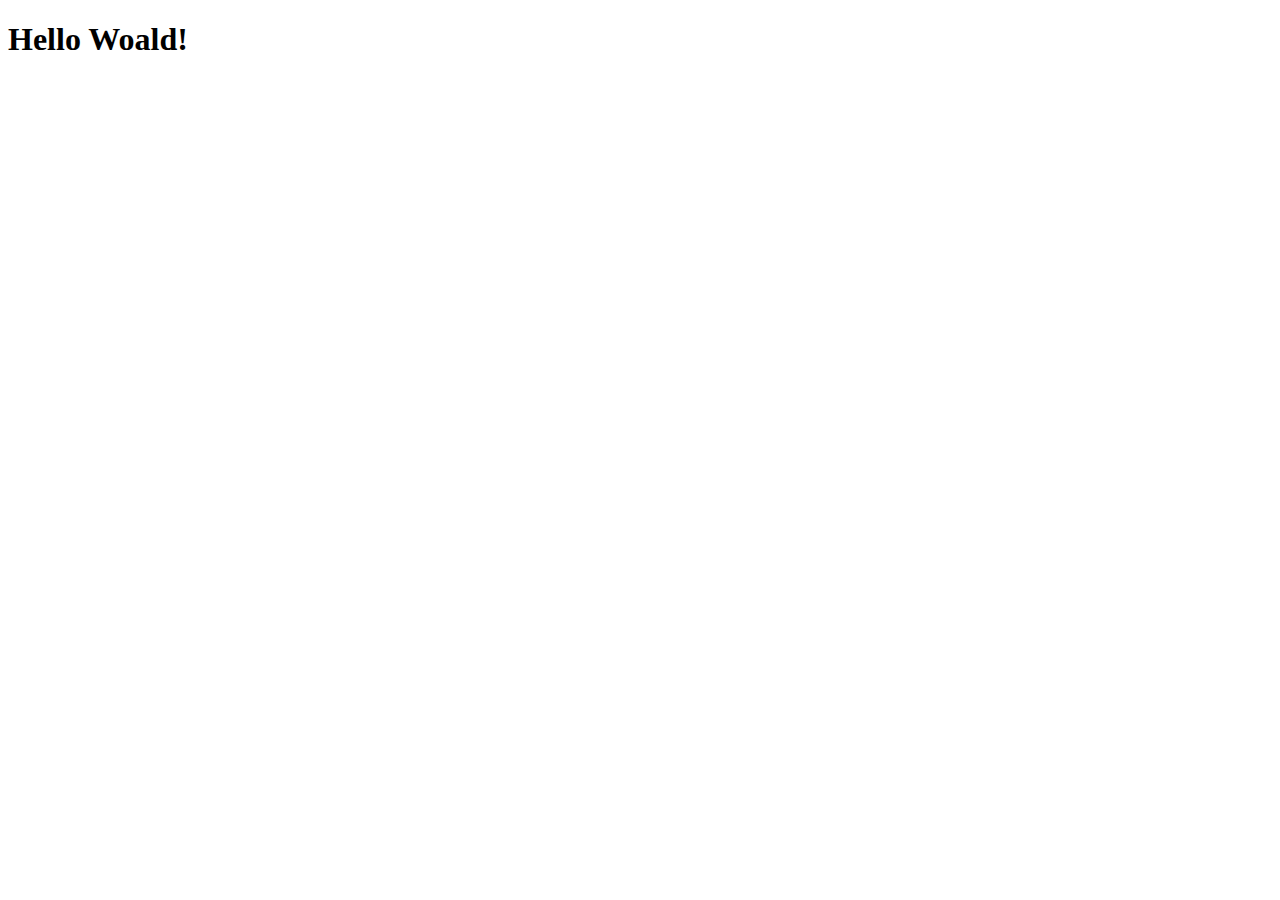
==== index.html @ 113dc69e "Nope" ====
<!DOCTYPE html>
<html lang="en">
<head>
	<meta charset="UTF-8">
	<meta name="viewport" content="width=device-width, initial-scale=1.0">
	<title>Document</title>
</head>
<body>
	<h1> Hello Woald! </h1>
</body>
</html>
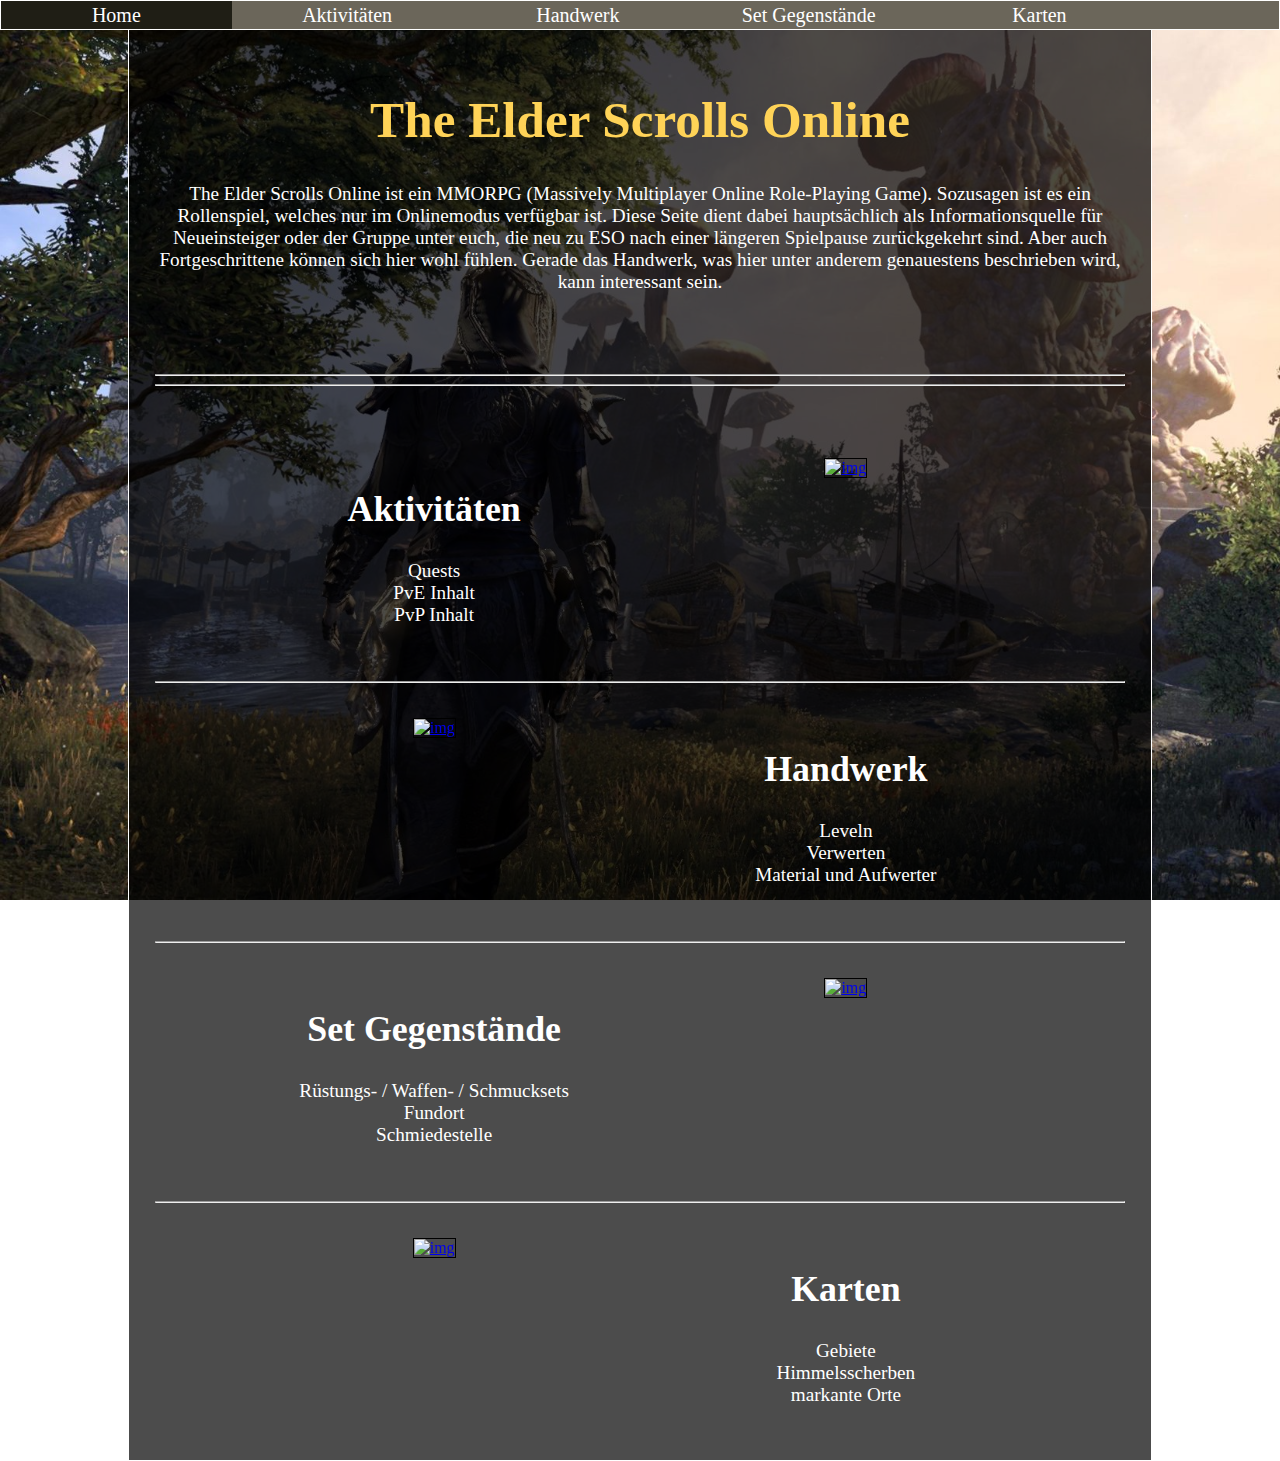
==== commit 99e64516: "Lieblingsfach" ====
--- a/index.html
+++ b/index.html
@@ -1,11 +1,83 @@
-<!DOCTYPE html>
-<html lang="en">
-<head>
-	<meta charset="UTF-8">
-	<meta name="viewport" content="width=device-width, initial-scale=1.0">
-	<title>Document</title>
-</head>
-<body>
-	<h1> Hello Woald! </h1>
-</body>
-</html>+<!doctype html>
+<html lang="de">
+	<head>
+		<meta charset="utf-8">
+		<meta name="author" content="Scharrer Raphael">
+		<meta name="deescription" content="Guids for The Elder Scrolls Online">
+		<link rel="icon" href="../img/Favicon.png" type="image/gif" size="32x32">
+		<link rel="stylesheet" type="text/css" href="./Scharrer Raphael ESO-Website/css/style.css">
+		<title> ESO-Website </title>
+	</head>
+	<body>
+	
+	<header id="nav">
+            <a href="./hauptseite.html" id="aktuelle_Seite"> Home </a>
+			<a href="./unterseite_Aktivitaeten.html"> Aktivitäten </a>
+			<a href="./unterseite_Handwerk.html"> Handwerk </a>
+			<a href="./unterseite_Set-Gegenstaende.html"> Set Gegenstände </a>
+			<a href="./unterseite_Karten.html"> Karten </a>
+    </header>
+		
+		<main>
+		
+		<h1> The Elder Scrolls Online </h1>
+		<p id="unterseiten_definition"> The Elder Scrolls Online ist ein MMORPG (Massively Multiplayer Online Role-Playing Game). Sozusagen ist es ein Rollenspiel, welches nur im Onlinemodus verfügbar ist. Diese Seite dient dabei hauptsächlich als Informationsquelle für Neueinsteiger oder der Gruppe unter euch, die neu zu ESO nach einer längeren Spielpause zurückgekehrt sind. Aber auch Fortgeschrittene können sich hier wohl fühlen. Gerade das Handwerk, was hier unter anderem genauestens beschrieben wird, kann interessant sein. </p>
+	<br><br><br><hr><hr><br><br><br>
+		
+		<div class="centerBox">
+			<div class="doubleBox">
+				<h2> Aktivitäten </h2>
+				<p> Quests <br>
+				PvE Inhalt <br>
+				PvP Inhalt </p>
+			</div>
+			<div class="doubleBox">
+				<a href="./unterseite_aktivitaeten.html"> <img src="../img/unterseite_Aktivitaeten.jpg" width="100%" alt="img" class="image"> </a>
+			</div>
+		</div>
+		
+	<br><hr><br>
+		
+		<div class="centerBox">
+			<div class="doubleBox">
+				<a href="./unterseite_handwerk.html"> <img src="../img/unterseite_Handwerk.jpg" width="100%" alt="img" class="image"> </a>
+			</div>
+			<div class="doubleBox">
+				<h2> Handwerk </h2>
+				<p> Leveln <br>
+				Verwerten <br>
+				Material und Aufwerter </p>
+			</div>
+		</div>
+		
+	<br><hr><br>
+	
+		<div class="centerBox">
+			<div class="doubleBox">
+				<h2> Set Gegenstände </h2>
+				<p> Rüstungs- / Waffen- / Schmucksets <br>
+				Fundort <br>
+				Schmiedestelle </p>
+			</div>
+			<div class="doubleBox">
+				<a href="./unterseite_Set-Gegenstaende.html"> <img src="../img/unterseite_Set-Gegenstaende.jpg" width="100%" alt="img" class="image"> </a>
+			</div>
+		</div>
+		
+	<br><hr><br>
+		
+		<div class="centerBox">
+			<div class="doubleBox">
+				<a href="./unterseite_Karten.html"> <img src="../img/unterseite_Karten.jpg" width="100%" alt="img" class="image"> </a>
+			</div>
+			<div class="doubleBox">
+				<h2> Karten </h2>
+				<p> Gebiete <br>
+				Himmelsscherben <br>
+				markante Orte </p>
+			</div>
+		</div>
+		
+	</main>
+	
+	</body>--- a/Scharrer Raphael ESO-Website/css/style.css
+++ b/Scharrer Raphael ESO-Website/css/style.css
@@ -0,0 +1,220 @@
+/* Allgemein */
+body {
+	margin:0;
+	padding:0;
+	background-image:url("../img/backgroundimg.jpg");
+	background-attachment:fixed;
+	background-size:cover;
+}
+
+main {
+	background-color:rgba(0, 0, 0, 0.7);
+	width:80%;
+	box-sizing:border-box;
+	margin-left:auto;
+	margin-right:auto;
+	padding:2%;
+	border-top:0px;
+	border-bottom:1px;
+	border-left:1px;
+	border-right:1px;
+	border-style:solid;
+	border-color:#fff;
+}
+
+#nav{
+	z-index:5;
+	background-color: #6b665a;
+	box-sizing: border-box;
+	width: 100%;
+	vertical-align: top;
+	font-size: 0;
+	position: sticky;
+	top:0px;
+	border:1px;
+	border-style:solid;
+	border-color:#fff;
+}
+
+#nav a{
+	display: inline-block;
+	width:17.9%;
+	font-size: 20px;
+	text-align:center;
+	color:#fff;
+	text-decoration: none;
+	padding-top:0.2%;
+	padding-bottom:0.2%;
+	padding-left:1px;
+	padding-right:1px;
+}
+
+#nav a:hover{
+	color:#d6d6d6;
+	background-color:#1f1e15;
+	border-top:0px;
+	border-left:1px;
+	border-right:1px;
+	border-bottom:0px;
+	border-style:solid;
+	border-color:#fff;
+	padding-left:0px;
+	padding-right:0px;
+}
+
+#aktuelle_Seite {
+	background-color:#1f1e15;
+}
+
+
+#unterseiten_img {
+	border:1px;
+	border-style:solid;
+	border-color:#000;
+}
+
+h1 {
+	text-align:center;
+	font-size:4vw;
+	color:#ffd357;
+}
+
+h2 {
+	color:#fff;
+	text-align:center;
+	font-size:2.8vw;
+	
+}
+
+.h2_version2 {
+	text-align:center;
+	font-size:3.5vw;
+	color:#fff;
+}
+
+p {
+	color:white;
+	font-size:1.5vw;
+}
+
+#unterseiten_definition {
+		text-align:center;
+}
+
+.centerBox {
+	text-align:center;
+}
+
+/* Home */
+
+
+.image {
+	border:1px;
+	border-style:solid;
+	border-color:#000;
+	opacity:1;
+	transition: .2s ease;
+	backface-visibility: hidden;  
+}
+
+.image:hover {
+	opacity:0.5;
+}
+
+/* Handwerk und Set Gegenstände */
+.twoBox_handwerk {
+	vertical-align:top;
+	display: inline-block;
+    width: 47%;
+    height: 72vh;
+	margin:1%;
+    overflow: auto;
+	border-top:1px;
+	border-left:0px;
+	border-right:0px;
+	border-bottom:1px;
+	border-style:solid;
+	border-color:#fff;
+}
+
+.doubleBox_sets {
+	vertical-align:top;
+	display: inline-block;
+	width: 40%;
+	height:510px;
+	margin:1%;
+}
+.doubleBox_sets h2 {
+	font-size:3vw;
+}
+
+.twoBox_sets {
+	vertical-align:top;
+	display: inline-block;
+    width: 47%;
+    height: 50vh;
+	margin:1%;
+    overflow: auto;
+	border-top:1px;
+	border-left:0px;
+	border-right:0px;
+	border-bottom:1px;
+	border-style:solid;
+	border-color:#fff;
+}
+
+.twoBox_sets::-webkit-scrollbar {
+	display:none;
+}
+
+.setBox {
+	margin:5%;
+	border:3px;
+	border-style:solid;
+	border-color:#ffd357;
+	background-color:#1f1e15;
+}
+
+.setBox h2 {
+	color:#ffd357;
+	font-size:2vw;
+}
+
+.setBox p {
+	font-size:1.2vw;
+}
+
+.englische_Benennung {
+	font-style:italic;
+	color:#a6a083;
+}
+
+.erhalt_verfügbarkeit {
+	color:#a8caff;
+}
+
+.doubleBox {
+	vertical-align:top;
+	 display: inline-block;
+	width: 40%;
+	margin:1%;
+}
+
+/* Karten */
+
+.gallerie {
+	margin:2%;
+	float:left;
+}
+
+.gallerie img {
+	width:32%;
+	height:auto;
+		border:1px;
+	border-style:solid;
+	border-color:#000;
+}
+
+.gallerie img:hover {
+	border-color:#fff;
+}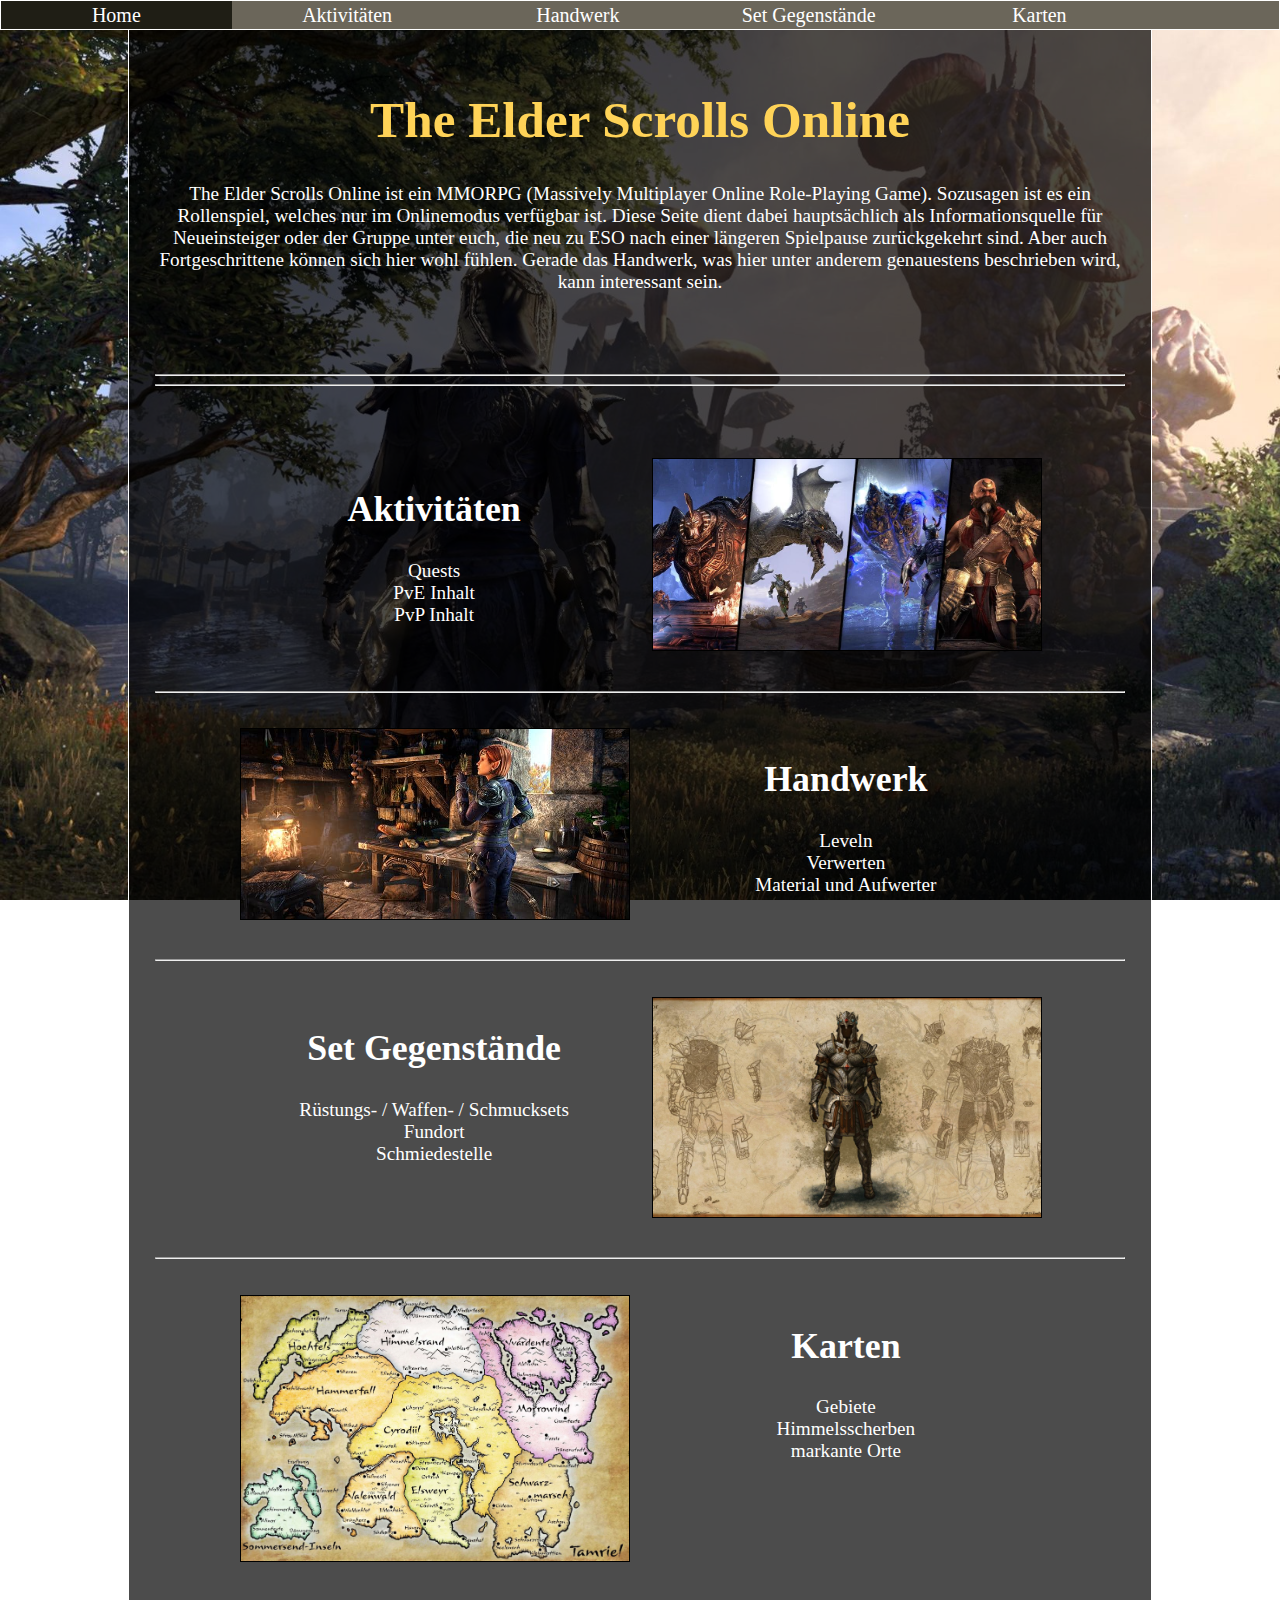
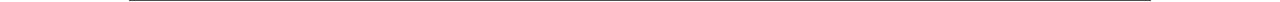
==== commit 570f5283: "Lieblingsfach" ====
--- a/index.html
+++ b/index.html
@@ -5,13 +5,13 @@
 		<meta name="author" content="Scharrer Raphael">
 		<meta name="deescription" content="Guids for The Elder Scrolls Online">
 		<link rel="icon" href="../img/Favicon.png" type="image/gif" size="32x32">
-		<link rel="stylesheet" type="text/css" href="./Scharrer Raphael ESO-Website/css/style.css">
+		<link rel="stylesheet" type="text/css" href="./css/style.css">
 		<title> ESO-Website </title>
 	</head>
 	<body>
 	
 	<header id="nav">
-            <a href="./hauptseite.html" id="aktuelle_Seite"> Home </a>
+            <a href="./Scharrer Raphael ESO-Website/hauptseite.html" id="aktuelle_Seite"> Home </a>
 			<a href="./unterseite_Aktivitaeten.html"> Aktivitäten </a>
 			<a href="./unterseite_Handwerk.html"> Handwerk </a>
 			<a href="./unterseite_Set-Gegenstaende.html"> Set Gegenstände </a>
--- a/css/style.css
+++ b/css/style.css
@@ -0,0 +1,220 @@
+/* Allgemein */
+body {
+	margin:0;
+	padding:0;
+	background-image:url("../img/backgroundimg.jpg");
+	background-attachment:fixed;
+	background-size:cover;
+}
+
+main {
+	background-color:rgba(0, 0, 0, 0.7);
+	width:80%;
+	box-sizing:border-box;
+	margin-left:auto;
+	margin-right:auto;
+	padding:2%;
+	border-top:0px;
+	border-bottom:1px;
+	border-left:1px;
+	border-right:1px;
+	border-style:solid;
+	border-color:#fff;
+}
+
+#nav{
+	z-index:5;
+	background-color: #6b665a;
+	box-sizing: border-box;
+	width: 100%;
+	vertical-align: top;
+	font-size: 0;
+	position: sticky;
+	top:0px;
+	border:1px;
+	border-style:solid;
+	border-color:#fff;
+}
+
+#nav a{
+	display: inline-block;
+	width:17.9%;
+	font-size: 20px;
+	text-align:center;
+	color:#fff;
+	text-decoration: none;
+	padding-top:0.2%;
+	padding-bottom:0.2%;
+	padding-left:1px;
+	padding-right:1px;
+}
+
+#nav a:hover{
+	color:#d6d6d6;
+	background-color:#1f1e15;
+	border-top:0px;
+	border-left:1px;
+	border-right:1px;
+	border-bottom:0px;
+	border-style:solid;
+	border-color:#fff;
+	padding-left:0px;
+	padding-right:0px;
+}
+
+#aktuelle_Seite {
+	background-color:#1f1e15;
+}
+
+
+#unterseiten_img {
+	border:1px;
+	border-style:solid;
+	border-color:#000;
+}
+
+h1 {
+	text-align:center;
+	font-size:4vw;
+	color:#ffd357;
+}
+
+h2 {
+	color:#fff;
+	text-align:center;
+	font-size:2.8vw;
+	
+}
+
+.h2_version2 {
+	text-align:center;
+	font-size:3.5vw;
+	color:#fff;
+}
+
+p {
+	color:white;
+	font-size:1.5vw;
+}
+
+#unterseiten_definition {
+		text-align:center;
+}
+
+.centerBox {
+	text-align:center;
+}
+
+/* Home */
+
+
+.image {
+	border:1px;
+	border-style:solid;
+	border-color:#000;
+	opacity:1;
+	transition: .2s ease;
+	backface-visibility: hidden;  
+}
+
+.image:hover {
+	opacity:0.5;
+}
+
+/* Handwerk und Set Gegenstände */
+.twoBox_handwerk {
+	vertical-align:top;
+	display: inline-block;
+    width: 47%;
+    height: 72vh;
+	margin:1%;
+    overflow: auto;
+	border-top:1px;
+	border-left:0px;
+	border-right:0px;
+	border-bottom:1px;
+	border-style:solid;
+	border-color:#fff;
+}
+
+.doubleBox_sets {
+	vertical-align:top;
+	display: inline-block;
+	width: 40%;
+	height:510px;
+	margin:1%;
+}
+.doubleBox_sets h2 {
+	font-size:3vw;
+}
+
+.twoBox_sets {
+	vertical-align:top;
+	display: inline-block;
+    width: 47%;
+    height: 50vh;
+	margin:1%;
+    overflow: auto;
+	border-top:1px;
+	border-left:0px;
+	border-right:0px;
+	border-bottom:1px;
+	border-style:solid;
+	border-color:#fff;
+}
+
+.twoBox_sets::-webkit-scrollbar {
+	display:none;
+}
+
+.setBox {
+	margin:5%;
+	border:3px;
+	border-style:solid;
+	border-color:#ffd357;
+	background-color:#1f1e15;
+}
+
+.setBox h2 {
+	color:#ffd357;
+	font-size:2vw;
+}
+
+.setBox p {
+	font-size:1.2vw;
+}
+
+.englische_Benennung {
+	font-style:italic;
+	color:#a6a083;
+}
+
+.erhalt_verfügbarkeit {
+	color:#a8caff;
+}
+
+.doubleBox {
+	vertical-align:top;
+	 display: inline-block;
+	width: 40%;
+	margin:1%;
+}
+
+/* Karten */
+
+.gallerie {
+	margin:2%;
+	float:left;
+}
+
+.gallerie img {
+	width:32%;
+	height:auto;
+		border:1px;
+	border-style:solid;
+	border-color:#000;
+}
+
+.gallerie img:hover {
+	border-color:#fff;
+}